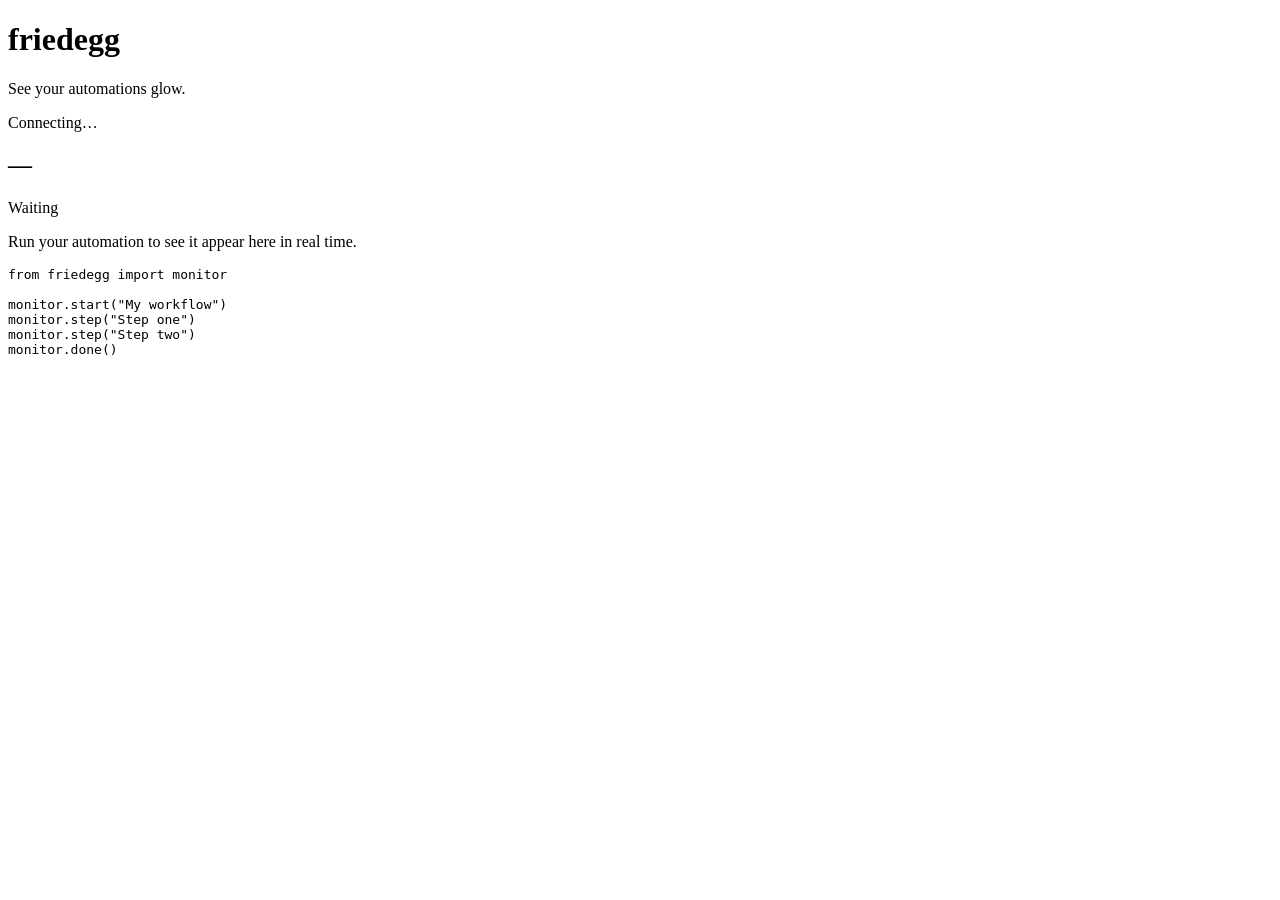
==== src/friedegg/dashboard/index.html @ 7cd23b0b "Initial commit — Phase 1.1 complete" ====
<!DOCTYPE html>
<html lang="en">
<head>
  <meta charset="UTF-8">
  <meta name="viewport" content="width=device-width, initial-scale=1.0">
  <title>friedegg dashboard</title>
  <link rel="stylesheet" href="/static/style.css">
</head>
<body>
  <header class="fej-header">
    <div class="fej-brand">
      <div class="fej-logo-circle">
        <span class="fej-yolk"></span>
      </div>
      <div>
        <h1>friedegg</h1>
        <p class="tagline">See your automations glow.</p>
      </div>
    </div>
    <div class="fej-status">
      <span id="conn-indicator" class="dot dot-pending"></span>
      <span id="conn-label">Connecting…</span>
    </div>
  </header>

  <main class="fej-main">
    <section id="workflow-card" class="card hidden">
      <div class="card-header">
        <h2 id="workflow-name">—</h2>
        <span id="workflow-status" class="pill pill-pending">Waiting</span>
      </div>
      <ol id="step-list" class="step-list"></ol>
    </section>

    <section id="empty-state" class="empty-state">
      <p>Run your automation to see it appear here in real time.</p>
      <pre class="code-hint">from friedegg import monitor

monitor.start("My workflow")
monitor.step("Step one")
monitor.step("Step two")
monitor.done()</pre>
    </section>
  </main>

  <script src="/static/script.js"></script>
</body>
</html>
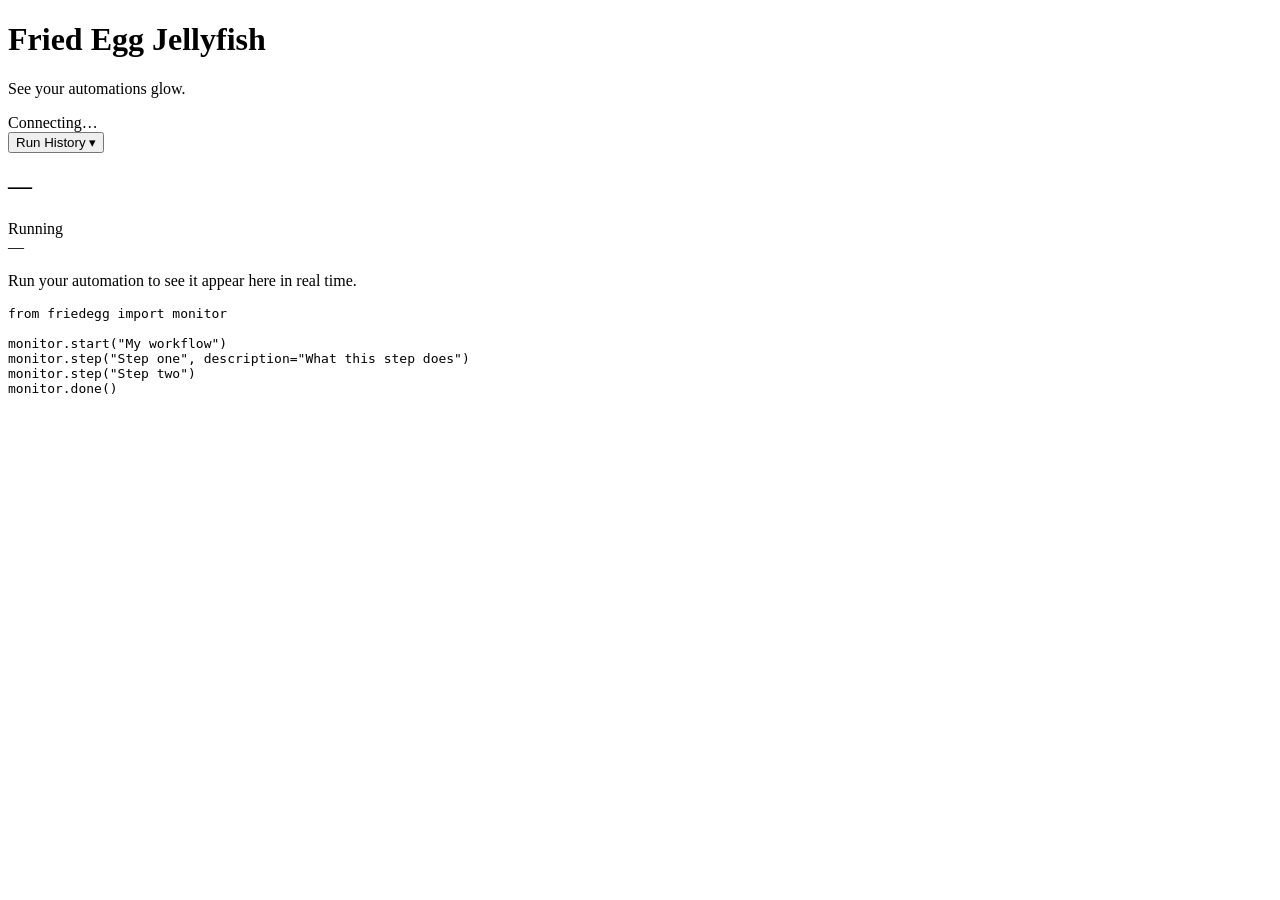
==== commit b2cfd979: "Implement Phase 1.2: jellyfish timeline, warn(), atexit, aggregate pills API changes (_client.py): -" ====
--- a/src/friedegg/dashboard/index.html
+++ b/src/friedegg/dashboard/index.html
@@ -3,17 +3,16 @@
 <head>
   <meta charset="UTF-8">
   <meta name="viewport" content="width=device-width, initial-scale=1.0">
-  <title>friedegg dashboard</title>
+  <title>Fried Egg Jellyfish</title>
   <link rel="stylesheet" href="/static/style.css">
 </head>
 <body>
+
   <header class="fej-header">
     <div class="fej-brand">
-      <div class="fej-logo-circle">
-        <span class="fej-yolk"></span>
-      </div>
-      <div>
-        <h1>friedegg</h1>
+      <div id="header-logo" class="fej-header-logo"></div>
+      <div class="fej-brand-text">
+        <h1>Fried Egg Jellyfish</h1>
         <p class="tagline">See your automations glow.</p>
       </div>
     </div>
@@ -24,24 +23,46 @@
   </header>
 
   <main class="fej-main">
+
+    <!-- Run history (collapsible) -->
+    <section id="history-panel" class="history-panel">
+      <button id="history-toggle" class="history-toggle" aria-expanded="false">
+        <span>Run History</span>
+        <span class="toggle-icon">▾</span>
+      </button>
+      <div id="history-list" class="history-list" hidden></div>
+    </section>
+
+    <!-- Active / selected workflow card -->
     <section id="workflow-card" class="card hidden">
       <div class="card-header">
         <h2 id="workflow-name">—</h2>
-        <span id="workflow-status" class="pill pill-pending">Waiting</span>
+        <span id="workflow-pill" class="pill pill-running">Running</span>
       </div>
-      <ol id="step-list" class="step-list"></ol>
+
+      <div class="current-step-block">
+        <div id="current-step-name" class="current-step-name">—</div>
+        <div id="current-step-desc" class="current-step-desc hidden"></div>
+      </div>
+
+      <div id="step-timeline" class="step-timeline"></div>
     </section>
 
+    <!-- Empty state -->
     <section id="empty-state" class="empty-state">
       <p>Run your automation to see it appear here in real time.</p>
       <pre class="code-hint">from friedegg import monitor
 
 monitor.start("My workflow")
-monitor.step("Step one")
+monitor.step("Step one", description="What this step does")
 monitor.step("Step two")
 monitor.done()</pre>
     </section>
+
   </main>
+
+  <!-- Shared tooltip (positioned by JS) -->
+  <div id="step-tooltip" class="step-tooltip hidden" role="tooltip" aria-hidden="true"></div>
 
   <script src="/static/script.js"></script>
 </body>
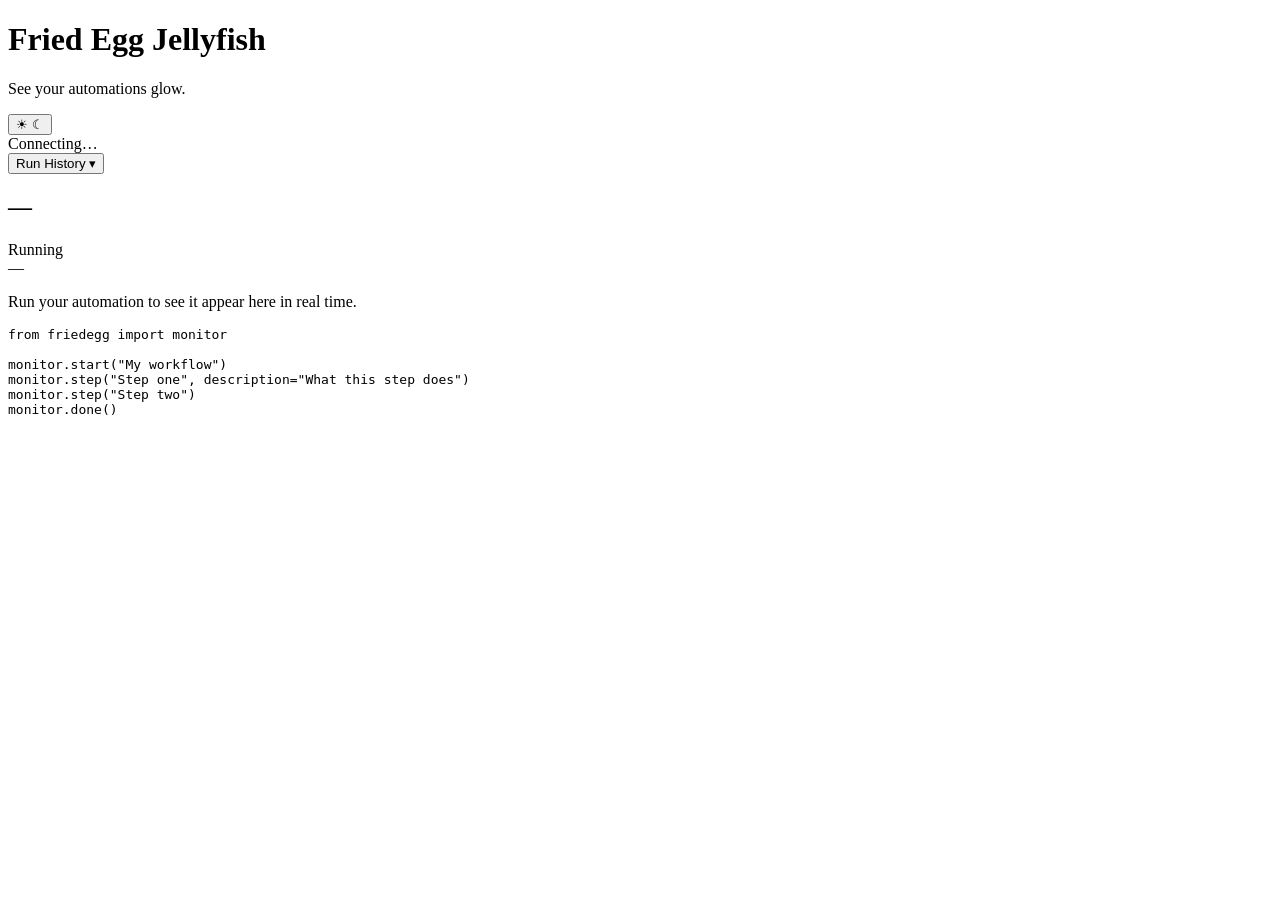
==== commit 2d2ed2b3: "Add dark mode toggle with localStorage persistence Button in header (☀/☾) manually overrides system " ====
--- a/src/friedegg/dashboard/index.html
+++ b/src/friedegg/dashboard/index.html
@@ -16,9 +16,15 @@
         <p class="tagline">See your automations glow.</p>
       </div>
     </div>
-    <div class="fej-status">
-      <span id="conn-indicator" class="dot dot-pending"></span>
-      <span id="conn-label">Connecting…</span>
+    <div class="fej-header-right">
+      <button id="theme-toggle" class="theme-toggle" title="Toggle dark mode" aria-label="Toggle dark mode">
+        <span class="theme-icon-light">☀</span>
+        <span class="theme-icon-dark">☾</span>
+      </button>
+      <div class="fej-status">
+        <span id="conn-indicator" class="dot dot-pending"></span>
+        <span id="conn-label">Connecting…</span>
+      </div>
     </div>
   </header>
 
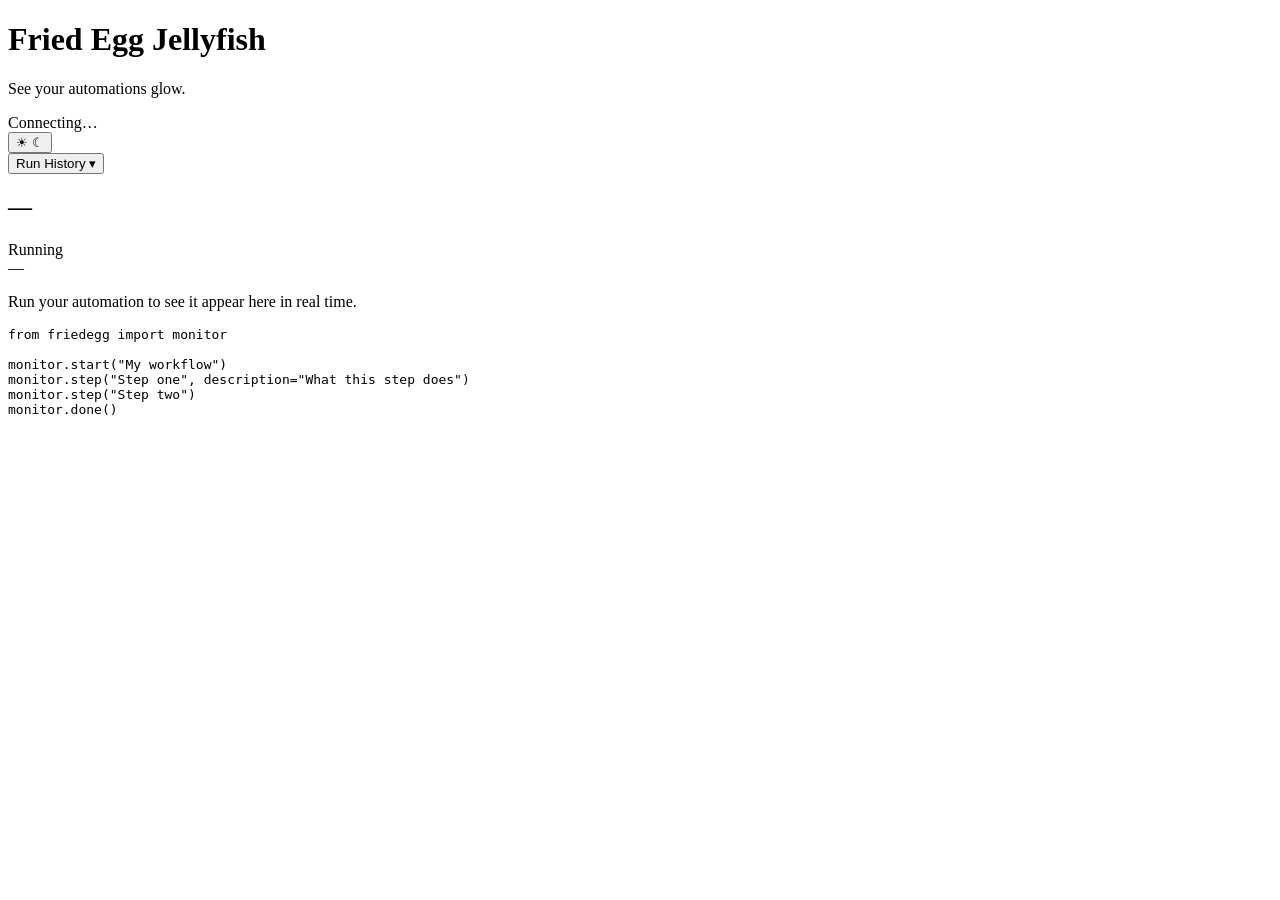
==== commit e6261d25: "Fix dashboard layout and jellyfish timeline rendering - Strip intrinsic 631x745 width/height from SV" ====
--- a/src/friedegg/dashboard/index.html
+++ b/src/friedegg/dashboard/index.html
@@ -17,14 +17,15 @@
       </div>
     </div>
     <div class="fej-header-right">
+      <div class="fej-status">
+        <span id="conn-indicator" class="dot dot-pending"></span>
+        <span id="conn-label">Connecting…</span>
+      </div>
+      <div class="header-divider"></div>
       <button id="theme-toggle" class="theme-toggle" title="Toggle dark mode" aria-label="Toggle dark mode">
         <span class="theme-icon-light">☀</span>
         <span class="theme-icon-dark">☾</span>
       </button>
-      <div class="fej-status">
-        <span id="conn-indicator" class="dot dot-pending"></span>
-        <span id="conn-label">Connecting…</span>
-      </div>
     </div>
   </header>
 
